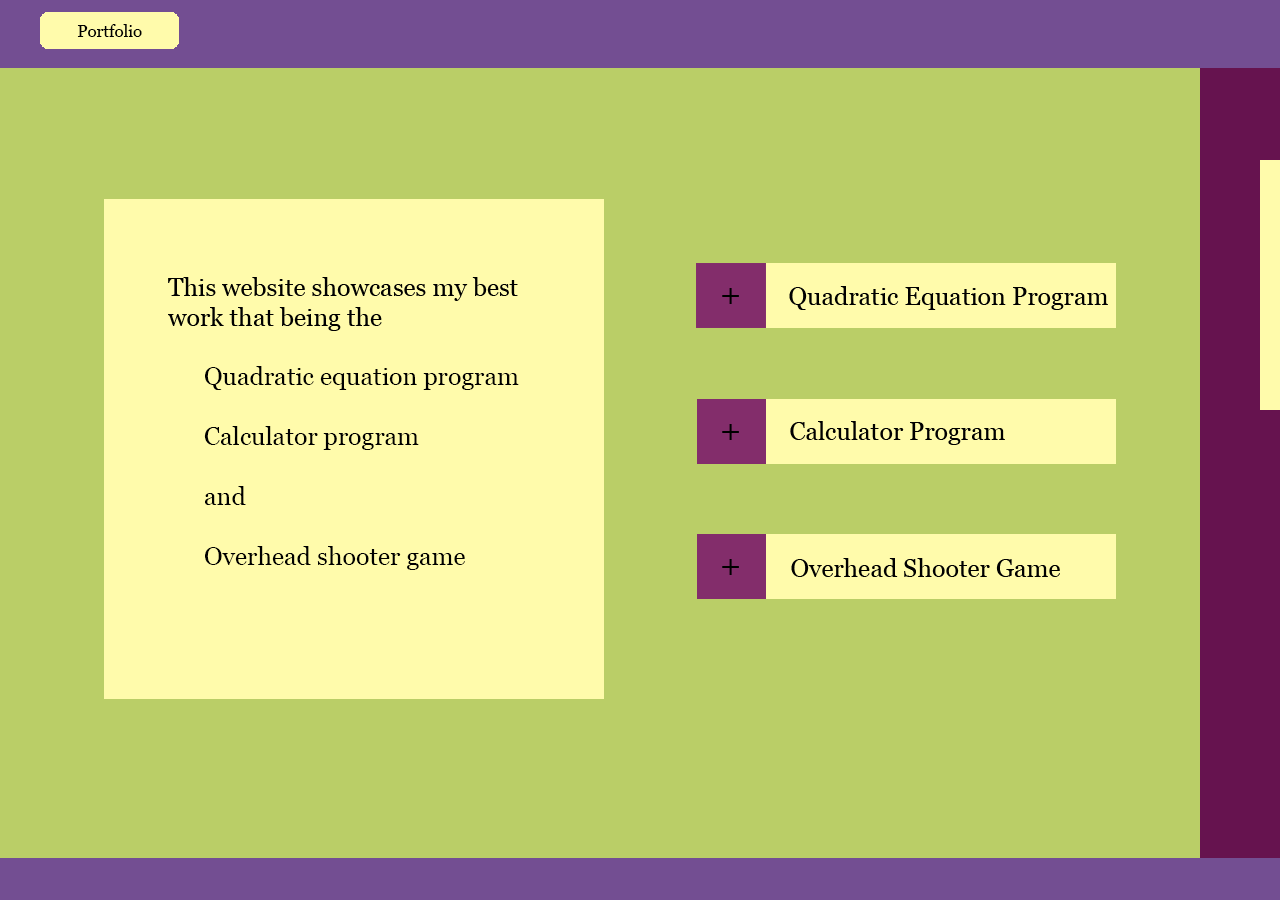
==== Index.html @ 4b6579d5 "framework" ====
<!DOCTYPE html>
<head>
    <title>Iftekar Emon project portfolio</title>
    <link rel="stylesheet" href="style1.css">
</head>
<body>
    <button class="button_home"></button>
    <button class="buttom_quad"></button>
    <button class="button_cal"></button>
    <button class="button_over"></button>
</body>
---- style1.css ----
body{
    background-image: url("webpage.png");
}
.button_home{
    width: 140px;
    height: 39px;
    background-color: Transparent;
    border: none;
    cursor:pointer;
    overflow: hidden;   
    margin-left: 32px;
    margin-top: 3px;
}
.buttom_quad{
    background-color: Transparent;
    border: none;
    cursor:pointer;
    overflow: hidden;  
    width: 69px;
    height: 65px;
}
.button_cal{
    background-color: Transparent;
    border: none;
    cursor:pointer;
    overflow: hidden;  
    width: 69px;
    height: 65px;
}
.button_over{
    background-color: Transparent;
    border: none;
    cursor:pointer;
    overflow: hidden;  
    width: 69px;
    height: 65px;
}
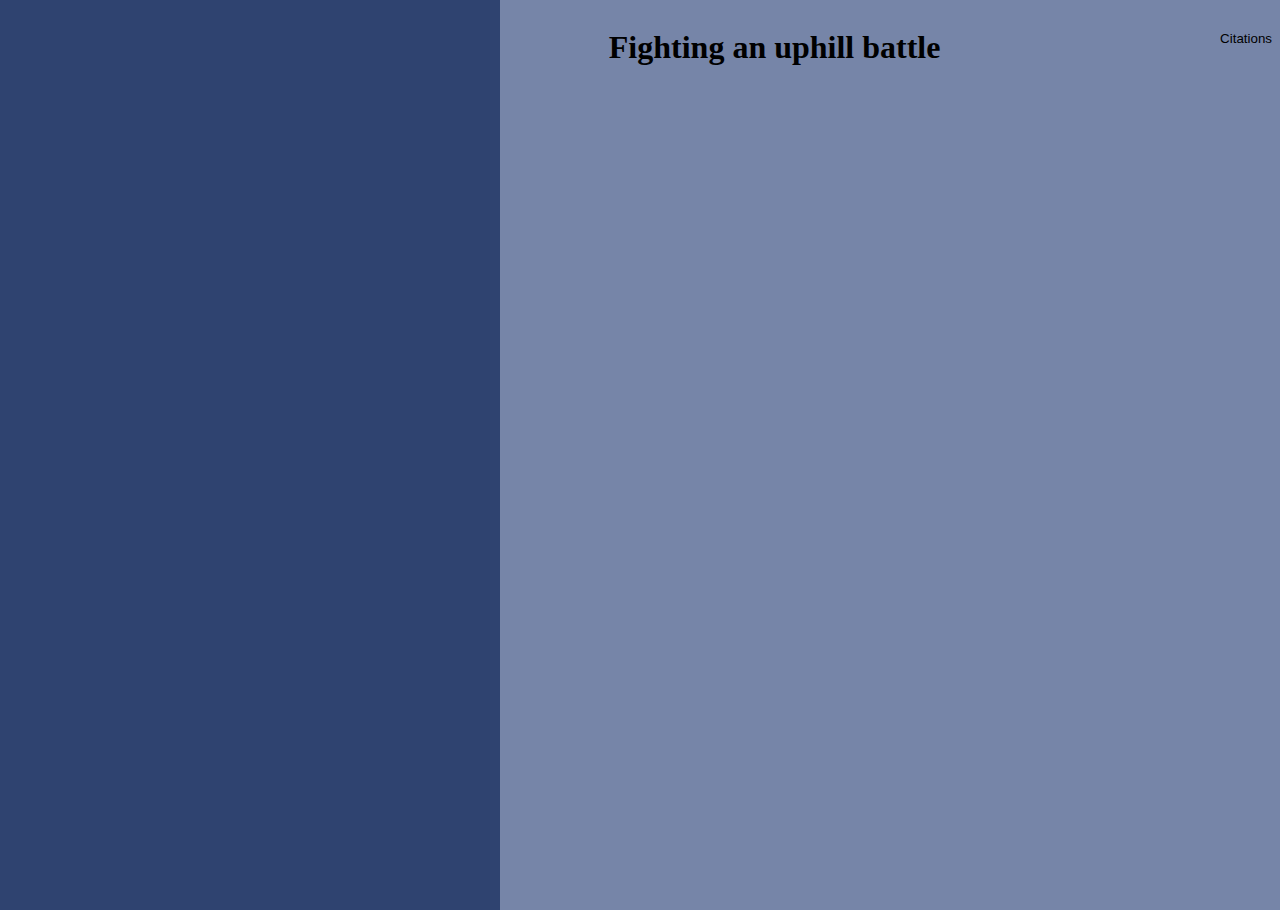
==== commit a51dac09: "embark one new website civic issue" ====
--- a/Index.html
+++ b/Index.html
@@ -1,11 +1,19 @@
 <!DOCTYPE html>
 <head>
-    <title>Iftekar Emon project portfolio</title>
+    <title>Civic Issue</title>
     <link rel="stylesheet" href="style1.css">
 </head>
 <body>
-    <button class="button_home"></button>
-    <button class="buttom_quad"></button>
-    <button class="button_cal"></button>
-    <button class="button_over"></button>
-</body>+    <div class="left">
+
+    </div>
+        <div class="body">
+            <h1>Fighting an uphill battle</h1>
+            <P></P> 
+        </div>
+    <div class="right">
+            <button class="cite">Citations</button>
+            <button class="home">Home</button>
+    </div>
+</body>
+
--- a/style1.css
+++ b/style1.css
@@ -1,37 +1,42 @@
 body{
-    background-image: url("webpage.png");
+    background-image: url(WireFrame1.png);
 }
-.button_home{
-    width: 140px;
-    height: 39px;
+.body{
+    width: 920px;
+    height: 902px;
+    position: absolute;
+    left: 26%;
+} 
+.right{
+    width: 500px;
+    height: 902px;
+    position: absolute;
+    left: 73.95%;
+}
+.left{
+    width: 500px;
+    height: 902px;
+    position: absolute;
+    left: 0.05%;
+}
+
+h1{
+    position: absolute;
+    left: 30%;
+}
+.cite{
+    width: 100px;
+    height: 34px;
     background-color: Transparent;
     border: none;
-    cursor:pointer;
-    overflow: hidden;   
-    margin-left: 32px;
-    margin-top: 3px;
+    margin-top: 13px;
+    margin-left: 249.5px;
 }
-.buttom_quad{
+.home{
+    width: 100px;
+    height: 34px;
     background-color: Transparent;
     border: none;
-    cursor:pointer;
-    overflow: hidden;  
-    width: 69px;
-    height: 65px;
-}
-.button_cal{
-    background-color: Transparent;
-    border: none;
-    cursor:pointer;
-    overflow: hidden;  
-    width: 69px;
-    height: 65px;
-}
-.button_over{
-    background-color: Transparent;
-    border: none;
-    cursor:pointer;
-    overflow: hidden;  
-    width: 69px;
-    height: 65px;
+    margin-top: 13px;
+    margin-left: 20px;
 }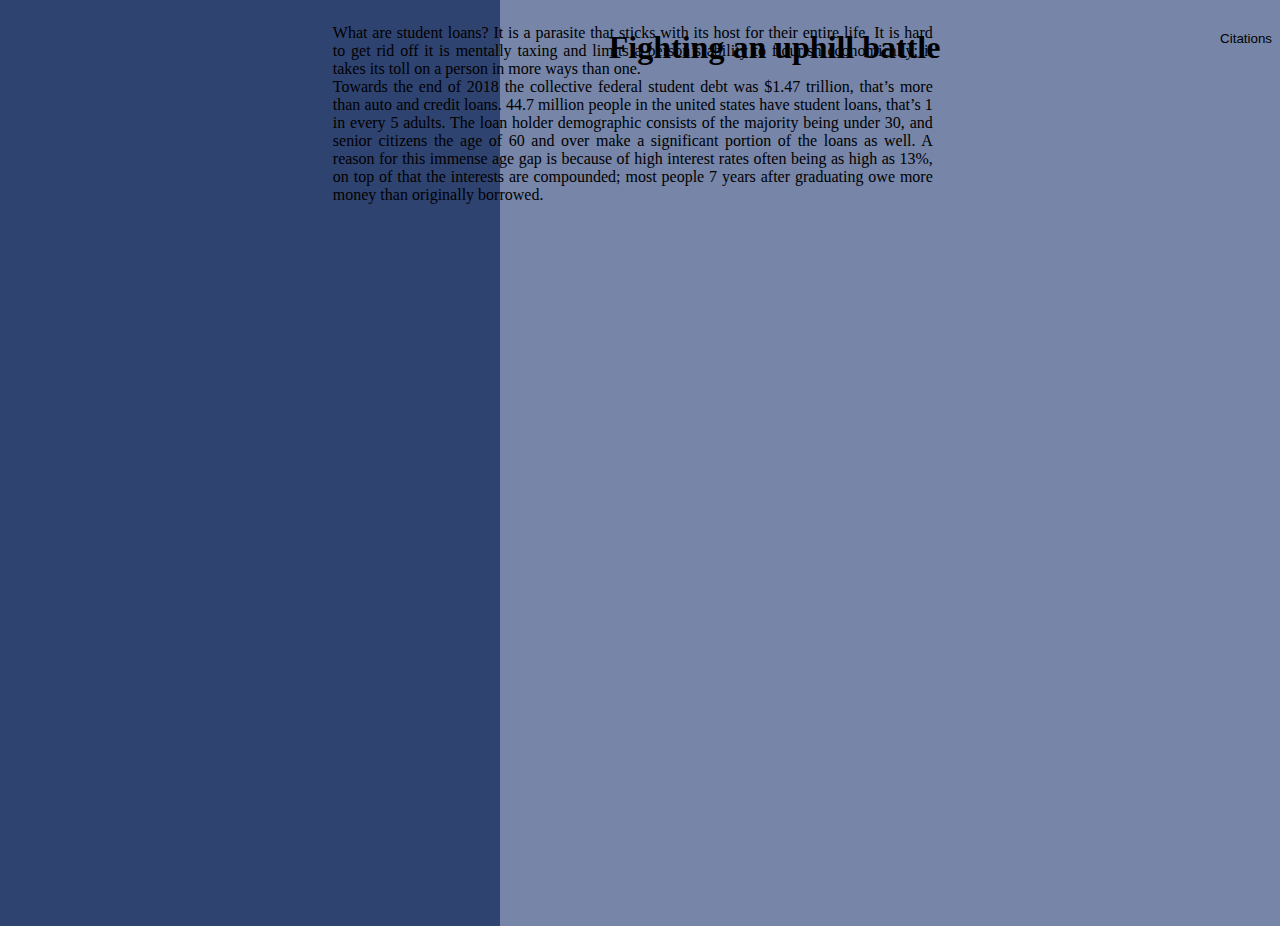
==== commit e5a9cab3: "added text" ====
--- a/Index.html
+++ b/Index.html
@@ -9,7 +9,12 @@
     </div>
         <div class="body">
             <h1>Fighting an uphill battle</h1>
-            <P></P> 
+        <div class="article">
+            <P>What are student loans? It is a parasite that sticks with its host for their entire life. It is hard to get rid off it is mentally taxing and limits a person’s ability to flourish economically; it takes its toll on a person in more ways than one. </br>
+                Towards the end of 2018 the collective federal student debt was $1.47 trillion, that’s more than auto and credit loans. 44.7 million people in the united states have student loans, that’s 1 in every 5 adults. The loan holder demographic consists of the majority being under 30, and senior citizens the age of 60 and over make a significant portion of the loans as well. A reason for this immense age gap is because of high interest rates often being as high as 13%, on top of that the interests are compounded; most people 7 years after graduating owe more money than originally borrowed.      
+                
+            </P>
+        </div>
         </div>
     <div class="right">
             <button class="cite">Citations</button>
--- a/style1.css
+++ b/style1.css
@@ -39,4 +39,11 @@
     border: none;
     margin-top: 13px;
     margin-left: 20px;
+}
+.article{
+    height: 902px;
+    width: 600px;
+}
+p{
+    text-align: justify;
 }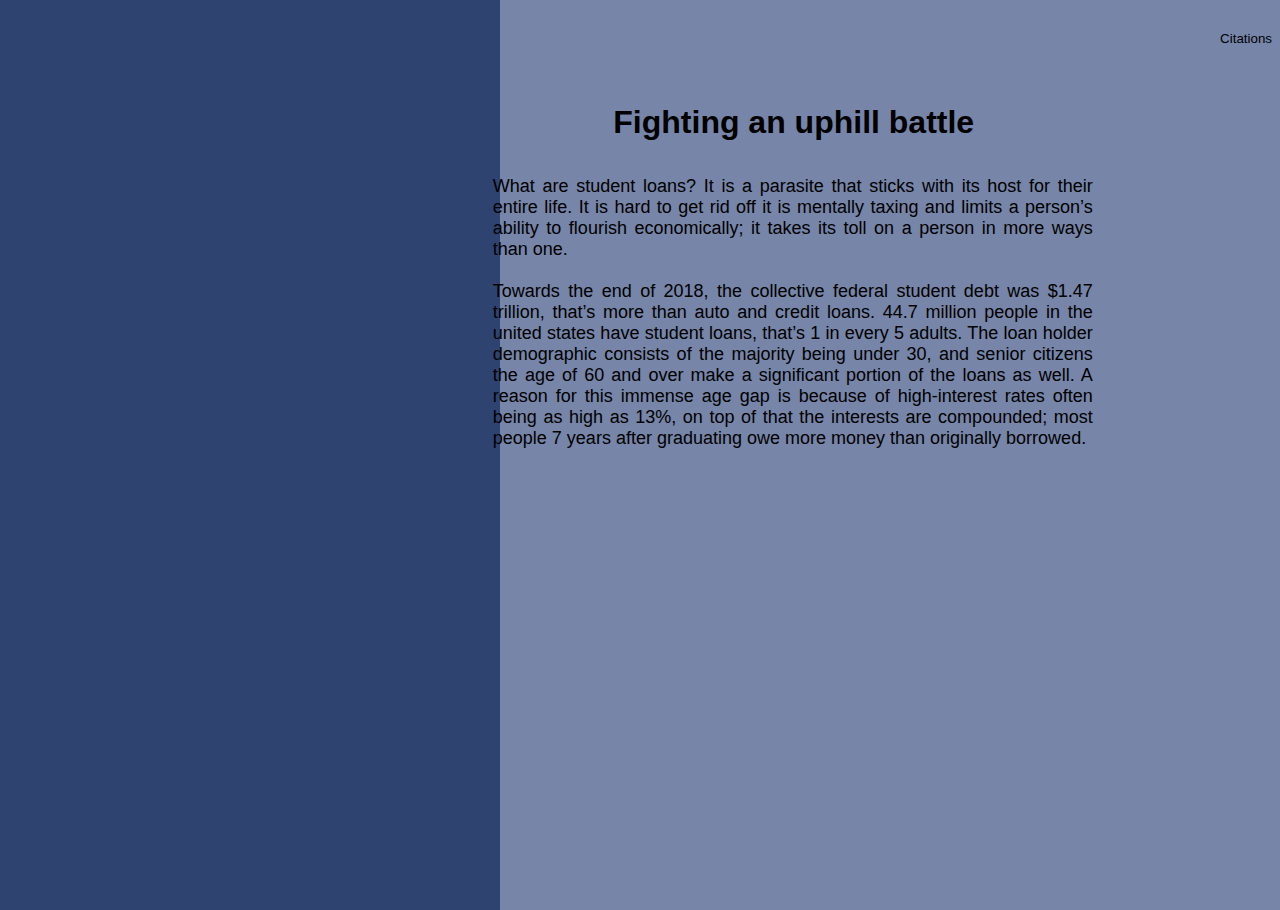
==== commit 0b00f873: "added css elements and structure" ====
--- a/Index.html
+++ b/Index.html
@@ -10,9 +10,17 @@
         <div class="body">
             <h1>Fighting an uphill battle</h1>
         <div class="article">
-            <P>What are student loans? It is a parasite that sticks with its host for their entire life. It is hard to get rid off it is mentally taxing and limits a person’s ability to flourish economically; it takes its toll on a person in more ways than one. </br>
-                Towards the end of 2018 the collective federal student debt was $1.47 trillion, that’s more than auto and credit loans. 44.7 million people in the united states have student loans, that’s 1 in every 5 adults. The loan holder demographic consists of the majority being under 30, and senior citizens the age of 60 and over make a significant portion of the loans as well. A reason for this immense age gap is because of high interest rates often being as high as 13%, on top of that the interests are compounded; most people 7 years after graduating owe more money than originally borrowed.      
-                
+            <P>What are student loans? It is a parasite that sticks with its host for their entire life. 
+            It is hard to get rid off it is mentally taxing and limits a person’s ability to flourish economically;
+            it takes its toll on a person in more ways than one. </br>
+            </br>
+            Towards the end of 2018, the collective federal student debt was $1.47 trillion, that’s more than auto and credit loans. 
+            44.7 million people in the united states have student loans, that’s 1 in every 5 adults. 
+            The loan holder demographic consists of the majority being under 30, and senior citizens the age of 60 and over make a significant portion of the loans as well. 
+            A reason for this immense age gap is because of high-interest rates often being as high as 13%, on top of that the interests are compounded; 
+            most people 7 years after graduating owe more money than originally borrowed.</br>     
+            </br>
+            
             </P>
         </div>
         </div>
--- a/style1.css
+++ b/style1.css
@@ -22,7 +22,9 @@
 
 h1{
     position: absolute;
-    left: 30%;
+    margin-left: 280.5px;
+    padding-top: 75px;
+    font-family: 'Trebuchet MS', 'Lucida Sans Unicode', 'Lucida Grande', 'Lucida Sans', Arial, sans-serif;
 }
 .cite{
     width: 100px;
@@ -41,9 +43,13 @@
     margin-left: 20px;
 }
 .article{
-    height: 902px;
+    height: 700px;
     width: 600px;
+    margin-left: 160px;
+    padding-top: 150px;
 }
 p{
     text-align: justify;
+    font-size: 18px;
+    font-family: sans-serif;
 }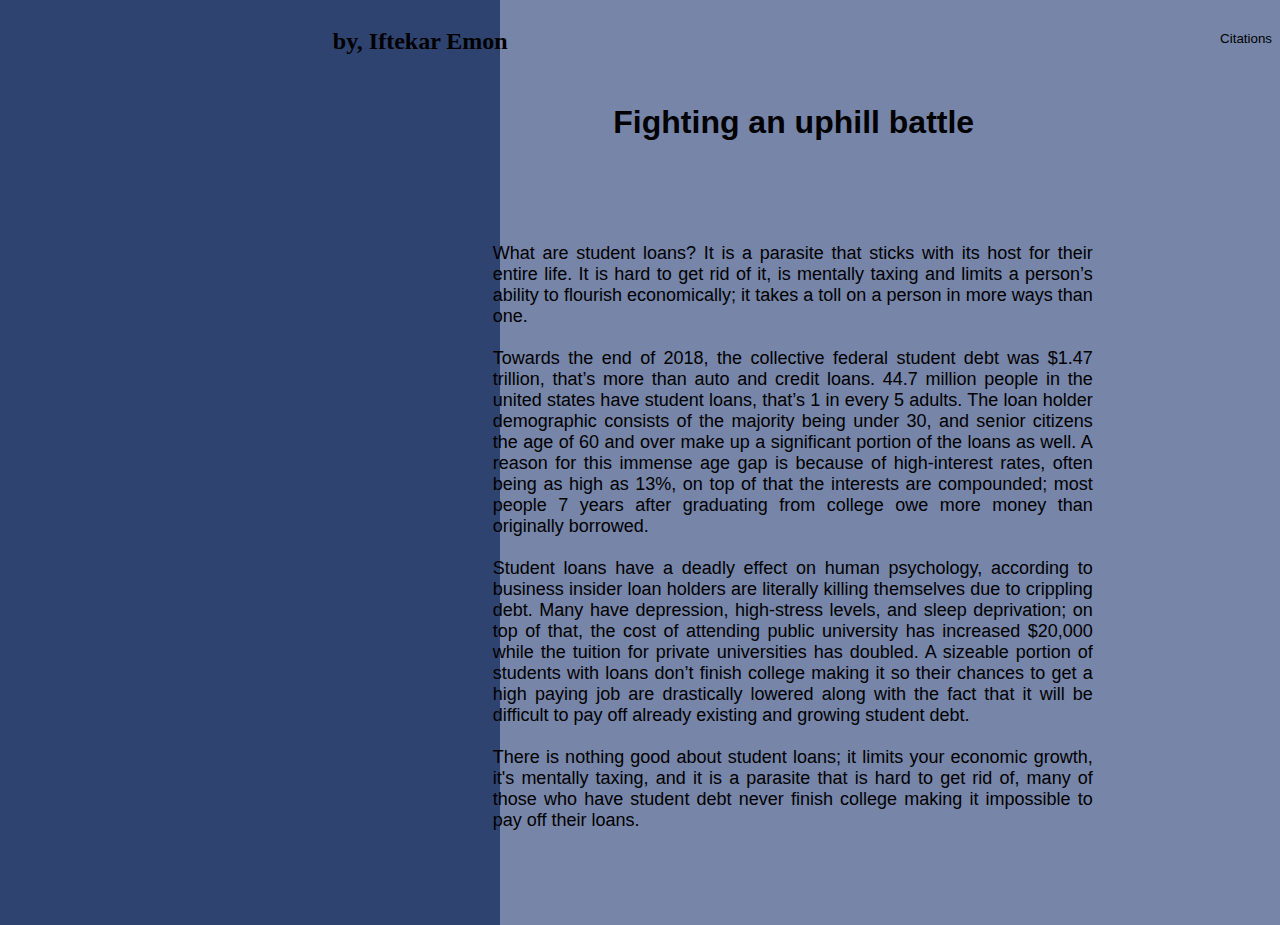
==== commit bd9a9f74: "compleated website" ====
--- a/Index.html
+++ b/Index.html
@@ -1,6 +1,6 @@
 <!DOCTYPE html>
 <head>
-    <title>Civic Issue</title>
+    <title>Civic Issue Home Page</title>
     <link rel="stylesheet" href="style1.css">
 </head>
 <body>
@@ -8,25 +8,36 @@
 
     </div>
         <div class="body">
-            <h1>Fighting an uphill battle</h1>
+            <h1>Fighting an uphill battle </h1>
+            <h2>by, Iftekar Emon</h2>
         <div class="article">
-            <P>What are student loans? It is a parasite that sticks with its host for their entire life. 
-            It is hard to get rid off it is mentally taxing and limits a person’s ability to flourish economically;
-            it takes its toll on a person in more ways than one. </br>
+            <P>
+            What are student loans? It is a parasite that sticks with its host for their entire life. 
+            It is hard to get rid of it, is mentally taxing and limits a person’s ability to flourish economically; 
+            it takes a toll on a person in more ways than one.</br>
             </br>
             Towards the end of 2018, the collective federal student debt was $1.47 trillion, that’s more than auto and credit loans. 
             44.7 million people in the united states have student loans, that’s 1 in every 5 adults. 
-            The loan holder demographic consists of the majority being under 30, and senior citizens the age of 60 and over make a significant portion of the loans as well. 
-            A reason for this immense age gap is because of high-interest rates often being as high as 13%, on top of that the interests are compounded; 
-            most people 7 years after graduating owe more money than originally borrowed.</br>     
+            The loan holder demographic consists of the majority being under 30, and senior citizens the age of 60 and over make up a significant portion of the loans as well. 
+            A reason for this immense age gap is because of high-interest rates, often being as high as 13%, on top of that the interests are compounded; 
+            most people 7 years after graduating from college owe more money than originally borrowed.</br>     
             </br>
-            
+            Student loans have a deadly effect on human psychology, according to business insider loan holders are literally killing themselves due to crippling debt. 
+            Many have depression, high-stress levels, and sleep deprivation; 
+            on top of that, the cost of attending public university has increased $20,000 while the tuition for private universities has doubled. 
+            A sizeable portion of students with loans don’t finish college making it so their chances to get a high paying job are drastically lowered 
+            along with the fact that it will be difficult to pay off already existing and growing student debt.</br> 
+            </br> 
+            There is nothing good about student loans; 
+            it limits your economic growth, it's mentally taxing, and it is a parasite that is hard to get rid of, 
+            many of those who have student debt never finish college making it impossible to pay off their loans.</br>
+            </br> 
             </P>
         </div>
         </div>
     <div class="right">
-            <button class="cite">Citations</button>
-            <button class="home">Home</button>
+            <a href= "Index2.html"><button class="cite">Citations</button></a>
+            <a href= "Index.html"><button class="home">Home</button></a>
     </div>
 </body>
 
